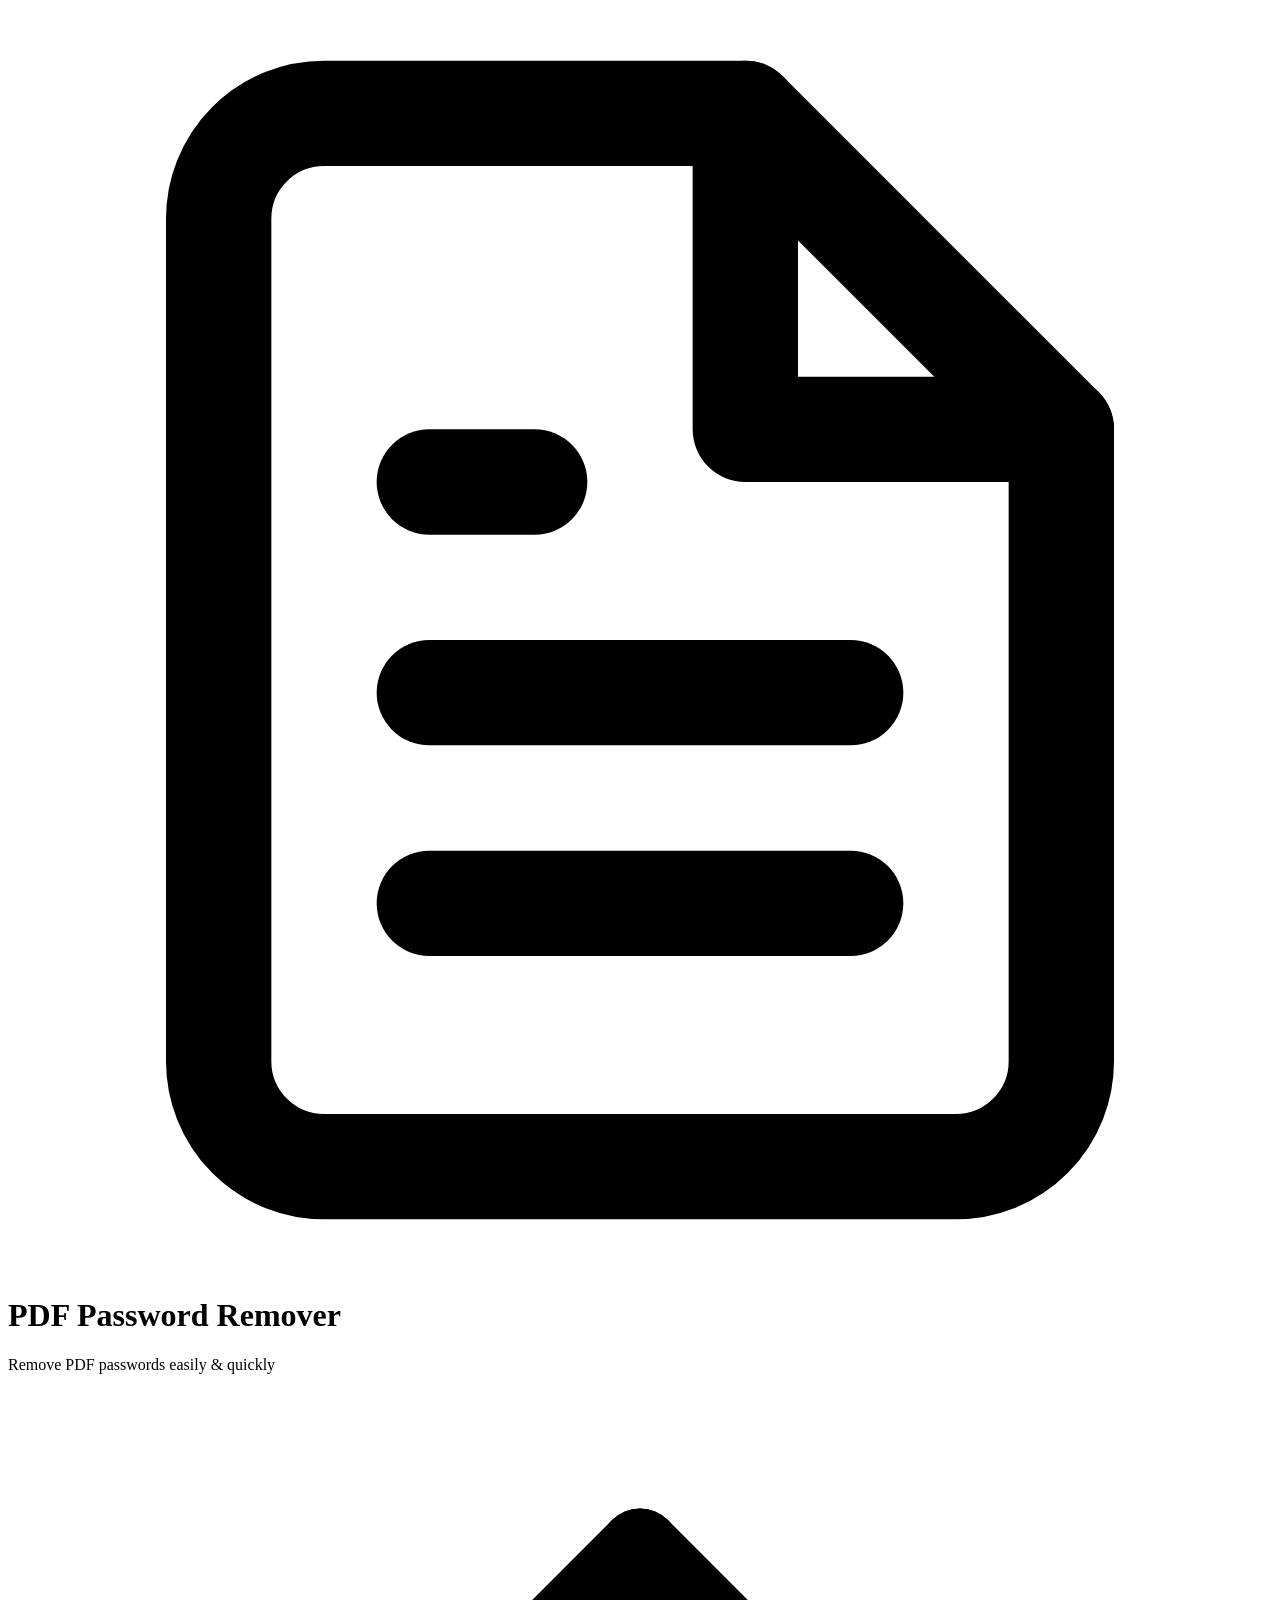
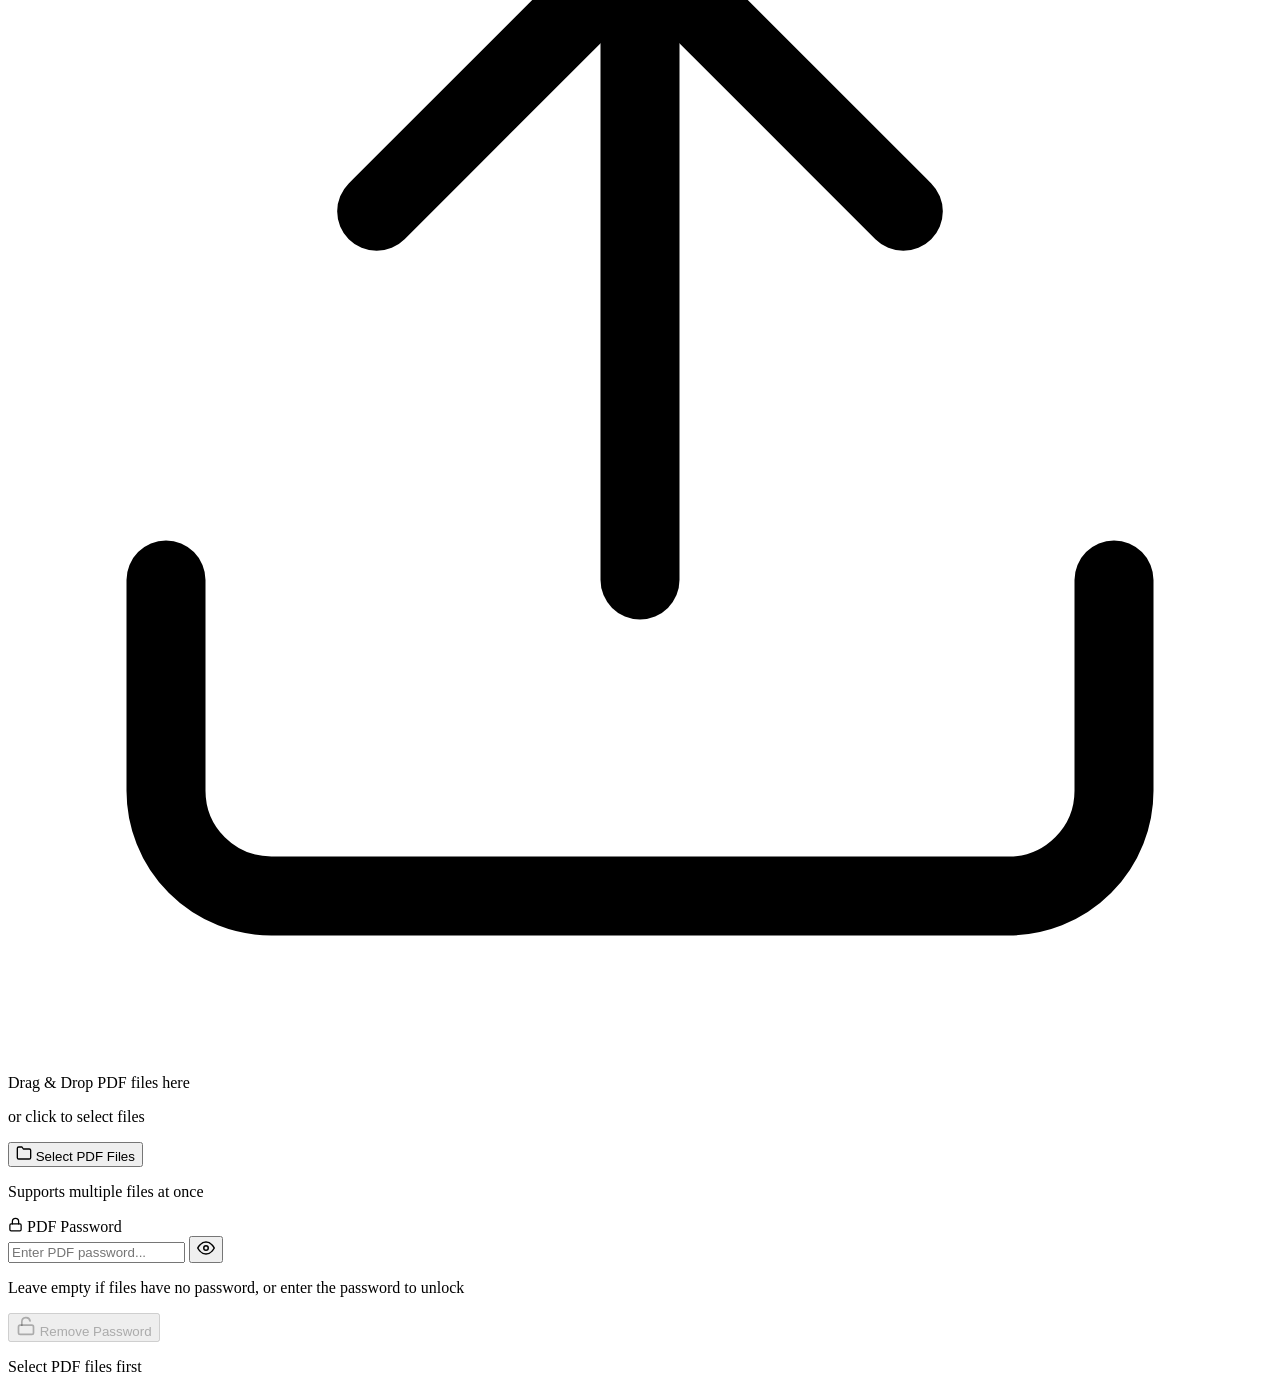
==== resources/index.html @ a190b260 "init" ====
<!DOCTYPE html>
<html lang="id">
  <head>
    <meta charset="UTF-8">
    <meta name="viewport" content="width=device-width, initial-scale=1.0">
    <title>PDF Password Remover</title>
    <meta name="description" content="Remove PDF passwords easily and quickly. Supports multiple files at once.">
    <link rel="preconnect" href="https://fonts.googleapis.com">
    <link rel="preconnect" href="https://fonts.gstatic.com" crossorigin>
    <link href="https://fonts.googleapis.com/css2?family=Inter:wght@300;400;500;600;700&display=swap" rel="stylesheet">
    <link rel="stylesheet" href="/styles.css">
  </head>
  <body>
    <div id="app">

      <!-- Header -->
      <header class="header">
        <div class="header-icon">
          <svg xmlns="http://www.w3.org/2000/svg" viewBox="0 0 24 24" fill="none" stroke="currentColor" stroke-width="2" stroke-linecap="round" stroke-linejoin="round">
            <path d="M14 2H6a2 2 0 0 0-2 2v16a2 2 0 0 0 2 2h12a2 2 0 0 0 2-2V8z"/>
            <polyline points="14 2 14 8 20 8"/>
            <line x1="16" y1="13" x2="8" y2="13"/>
            <line x1="16" y1="17" x2="8" y2="17"/>
            <polyline points="10 9 9 9 8 9"/>
          </svg>
        </div>
        <div class="header-text">
          <h1>PDF Password Remover</h1>
          <p>Remove PDF passwords easily & quickly</p>
        </div>
      </header>

      <!-- Main Content -->
      <main class="main-content">

        <!-- Drop Zone -->
        <div class="dropzone" id="dropzone">
          <div class="dropzone-inner" id="dropzoneInner">
            <div class="dropzone-icon" id="dropzoneIcon">
              <svg xmlns="http://www.w3.org/2000/svg" viewBox="0 0 24 24" fill="none" stroke="currentColor" stroke-width="1.5" stroke-linecap="round" stroke-linejoin="round">
                <path d="M21 15v4a2 2 0 0 1-2 2H5a2 2 0 0 1-2-2v-4"/>
                <polyline points="17 8 12 3 7 8"/>
                <line x1="12" y1="3" x2="12" y2="15"/>
              </svg>
            </div>
            <p class="dropzone-title">Drag & Drop PDF files here</p>
            <p class="dropzone-subtitle">or click to select files</p>
            <button class="btn-browse" id="btnBrowse" type="button">
              <svg xmlns="http://www.w3.org/2000/svg" viewBox="0 0 24 24" fill="none" stroke="currentColor" stroke-width="2" stroke-linecap="round" stroke-linejoin="round" width="16" height="16">
                <path d="M22 19a2 2 0 0 1-2 2H4a2 2 0 0 1-2-2V5a2 2 0 0 1 2-2h5l2 3h9a2 2 0 0 1 2 2z"/>
              </svg>
              Select PDF Files
            </button>
            <p class="dropzone-hint">Supports multiple files at once</p>
          </div>
          <input type="file" id="fileInput" accept=".pdf" multiple hidden>
        </div>

        <!-- File List -->
        <div class="file-list-section" id="fileListSection" style="display:none;">
          <div class="file-list-header">
            <div class="file-list-title">
              <svg xmlns="http://www.w3.org/2000/svg" viewBox="0 0 24 24" fill="none" stroke="currentColor" stroke-width="2" stroke-linecap="round" stroke-linejoin="round" width="16" height="16">
                <path d="M14 2H6a2 2 0 0 0-2 2v16a2 2 0 0 0 2 2h12a2 2 0 0 0 2-2V8z"/>
                <polyline points="14 2 14 8 20 8"/>
              </svg>
              <span>Selected Files</span>
              <span class="file-count-badge" id="fileCountBadge">0</span>
            </div>
            <button class="btn-clear-all" id="btnClearAll" type="button">
              <svg xmlns="http://www.w3.org/2000/svg" viewBox="0 0 24 24" fill="none" stroke="currentColor" stroke-width="2" stroke-linecap="round" stroke-linejoin="round" width="14" height="14">
                <polyline points="3 6 5 6 21 6"/>
                <path d="M19 6v14a2 2 0 0 1-2 2H7a2 2 0 0 1-2-2V6m3 0V4a1 1 0 0 1 1-1h4a1 1 0 0 1 1 1v2"/>
              </svg>
              Clear All
            </button>
          </div>
          <div class="file-list" id="fileList"></div>
          <button class="btn-add-more" id="btnAddMore" type="button">
            <svg xmlns="http://www.w3.org/2000/svg" viewBox="0 0 24 24" fill="none" stroke="currentColor" stroke-width="2" stroke-linecap="round" stroke-linejoin="round" width="14" height="14">
              <line x1="12" y1="5" x2="12" y2="19"/>
              <line x1="5" y1="12" x2="19" y2="12"/>
            </svg>
            Add More Files
          </button>
        </div>

        <!-- Password Input -->
        <div class="password-section" id="passwordSection">
          <div class="input-group">
            <label class="input-label" for="passwordInput">
              <svg xmlns="http://www.w3.org/2000/svg" viewBox="0 0 24 24" fill="none" stroke="currentColor" stroke-width="2" stroke-linecap="round" stroke-linejoin="round" width="15" height="15">
                <rect x="3" y="11" width="18" height="11" rx="2" ry="2"/>
                <path d="M7 11V7a5 5 0 0 1 10 0v4"/>
              </svg>
              PDF Password
            </label>
            <div class="password-input-wrapper">
              <input
                type="password"
                id="passwordInput"
                class="input-field"
                placeholder="Enter PDF password..."
                autocomplete="off"
              >
              <button class="btn-toggle-password" id="btnTogglePassword" type="button" title="Show/Hide Password">
                <svg class="eye-icon" xmlns="http://www.w3.org/2000/svg" viewBox="0 0 24 24" fill="none" stroke="currentColor" stroke-width="2" stroke-linecap="round" stroke-linejoin="round" width="18" height="18">
                  <path d="M1 12s4-8 11-8 11 8 11 8-4 8-11 8-11-8-11-8z"/>
                  <circle cx="12" cy="12" r="3"/>
                </svg>
                <svg class="eye-off-icon" style="display:none;" xmlns="http://www.w3.org/2000/svg" viewBox="0 0 24 24" fill="none" stroke="currentColor" stroke-width="2" stroke-linecap="round" stroke-linejoin="round" width="18" height="18">
                  <path d="M17.94 17.94A10.07 10.07 0 0 1 12 20c-7 0-11-8-11-8a18.45 18.45 0 0 1 5.06-5.94"/>
                  <path d="M9.9 4.24A9.12 9.12 0 0 1 12 4c7 0 11 8 11 8a18.5 18.5 0 0 1-2.16 3.19"/>
                  <line x1="1" y1="1" x2="23" y2="23"/>
                </svg>
              </button>
            </div>
            <p class="input-hint">Leave empty if files have no password, or enter the password to unlock</p>
          </div>
        </div>

        <!-- Action Button -->
        <div class="action-section">
          <button class="btn-remove" id="btnRemovePassword" type="button" disabled>
            <span class="btn-remove-inner">
              <svg class="btn-icon-unlock" xmlns="http://www.w3.org/2000/svg" viewBox="0 0 24 24" fill="none" stroke="currentColor" stroke-width="2" stroke-linecap="round" stroke-linejoin="round" width="20" height="20">
                <rect x="3" y="11" width="18" height="11" rx="2" ry="2"/>
                <path d="M7 11V7a5 5 0 0 1 9.9-1"/>
              </svg>
              <span class="btn-text">Remove Password</span>
            </span>
            <span class="btn-loading" style="display:none;">
              <span class="spinner"></span>
              <span>Processing...</span>
            </span>
          </button>
          <p class="action-hint" id="actionHint">Select PDF files first</p>
        </div>

        <!-- Toast Notification -->
        <div class="toast" id="toast">
          <div class="toast-icon" id="toastIcon"></div>
          <span id="toastMessage"></span>
        </div>

      </main>
    </div>

    <!-- Exit Confirmation Modal (Custom) -->
    <div class="modal-overlay" id="exitModalOverlay" style="display:none;">
      <div class="modal-content">
        <div class="modal-header">
          <svg xmlns="http://www.w3.org/2000/svg" viewBox="0 0 24 24" fill="none" stroke="currentColor" stroke-width="2" stroke-linecap="round" stroke-linejoin="round" width="24" height="24" style="color:var(--danger)"><circle cx="12" cy="12" r="10"/><line x1="12" y1="8" x2="12" y2="12"/><line x1="12" y1="16" x2="12.01" y2="16"/></svg>
          <h2>Exit Application</h2>
        </div>
        <div class="modal-body">
          <p>Are you sure you want to close PDF Password Remover?</p>
        </div>
        <div class="modal-footer">
          <button class="btn-modal-cancel" id="btnExitCancel">Cancel</button>
          <button class="btn-modal-confirm" id="btnExitConfirm">Close App</button>
        </div>
      </div>
    </div>

    <!-- Neutralino.js client -->
    <script src="/js/neutralino.js"></script>
    <!-- App logic -->
    <script src="/js/main.js"></script>
  </body>
</html>
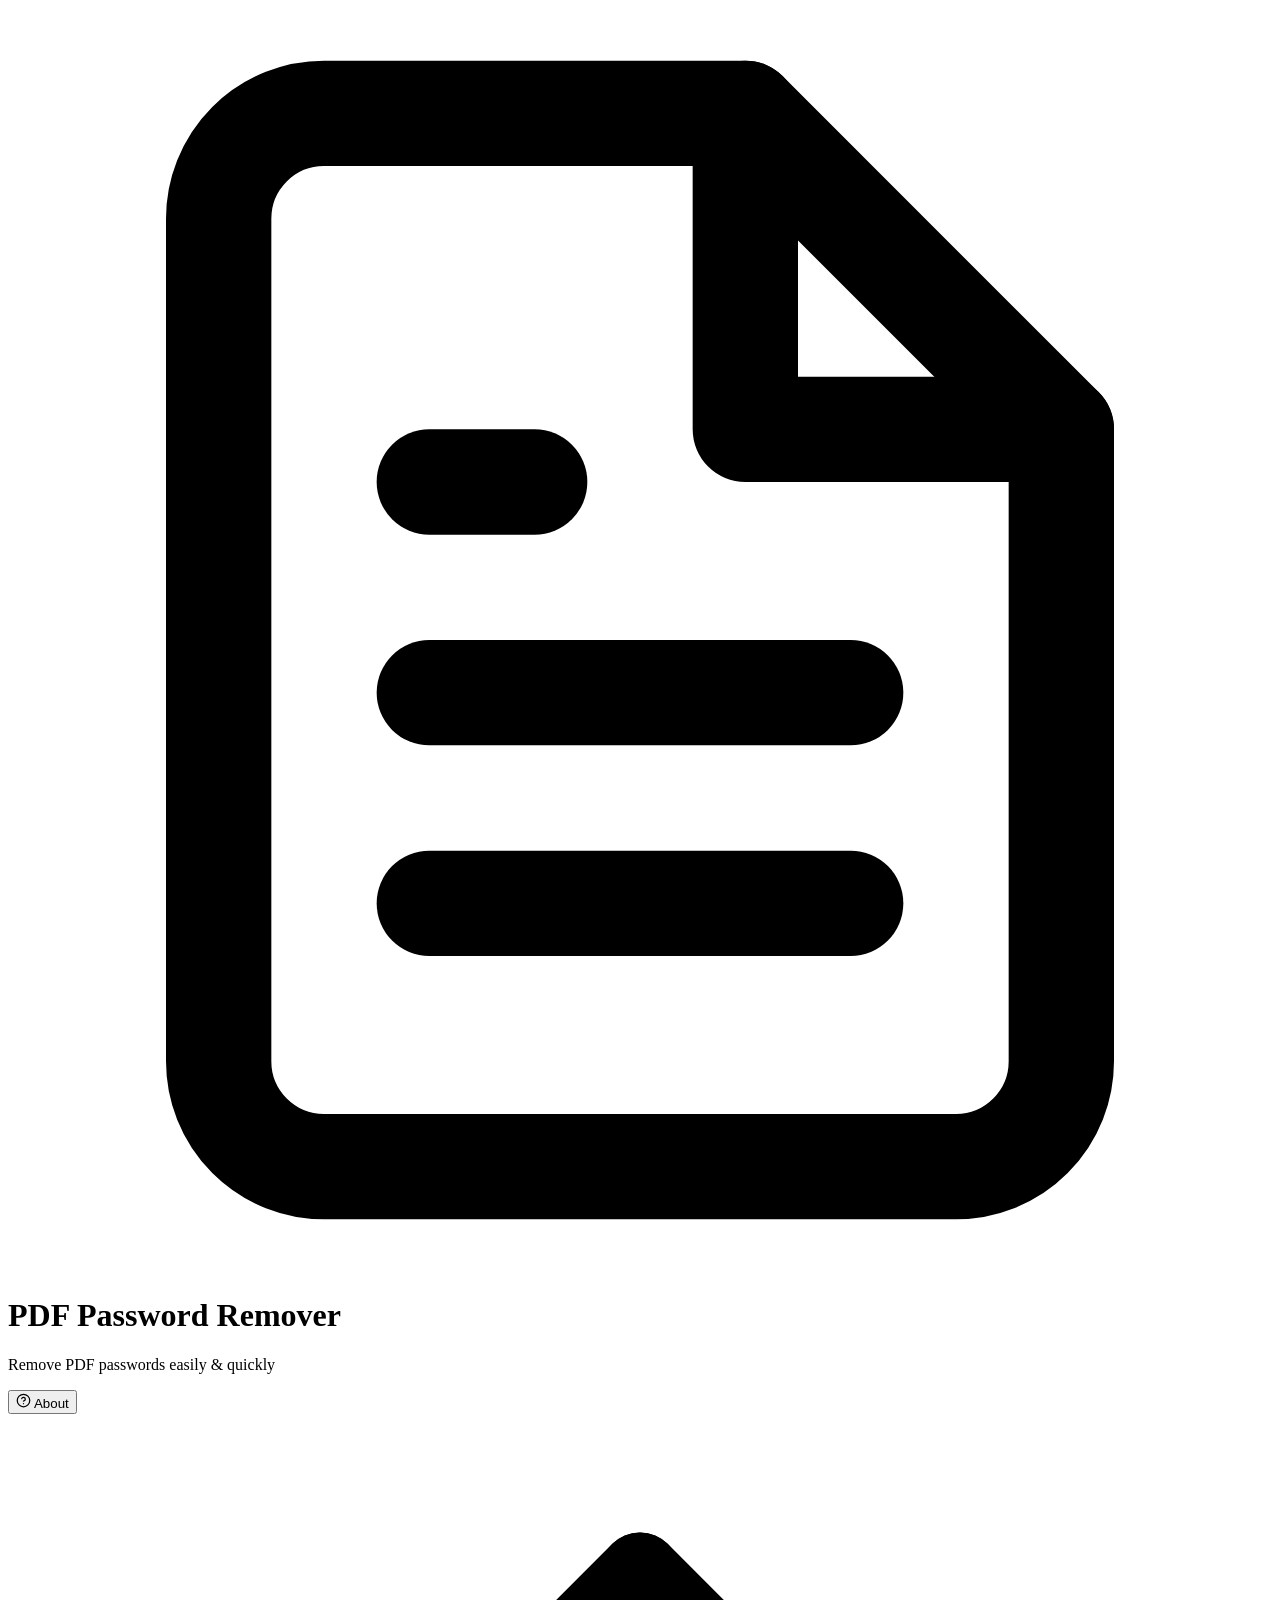
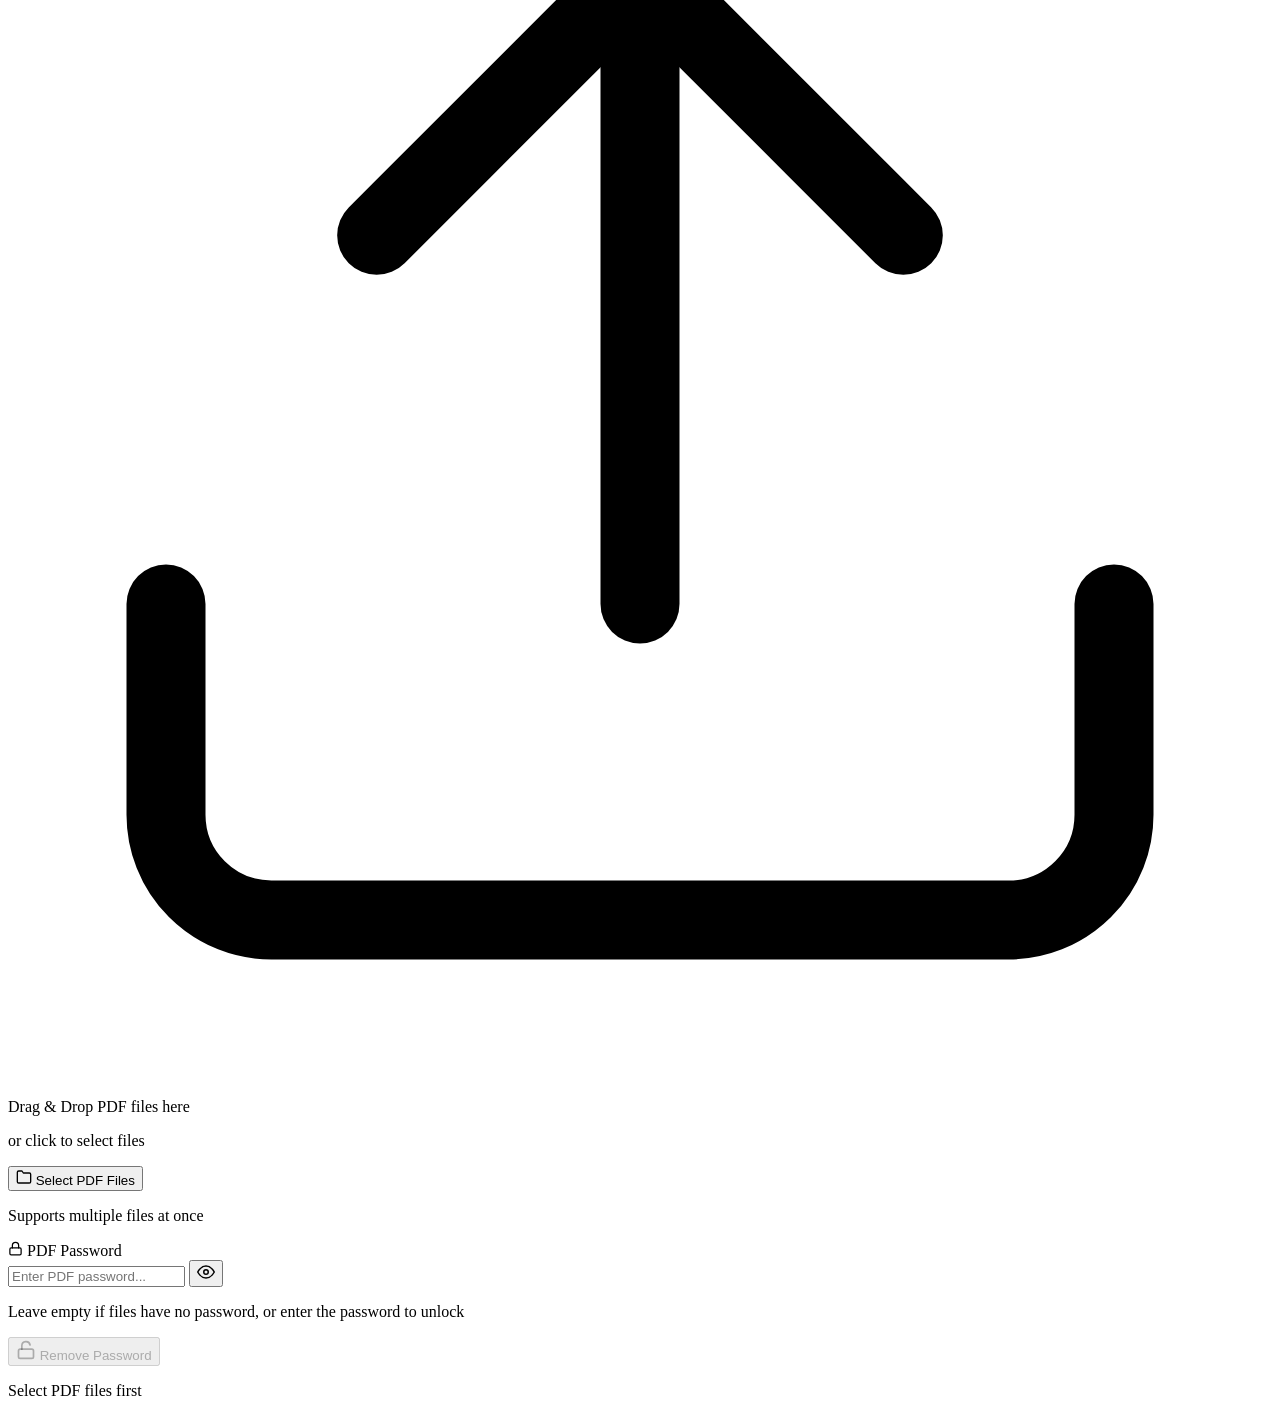
==== commit b605107f: "feat: add landing page, assets, and supporting resources for the PDF password remover tool" ====
--- a/resources/index.html
+++ b/resources/index.html
@@ -1,171 +1,177 @@
 <!DOCTYPE html>
 <html lang="id">
-  <head>
-    <meta charset="UTF-8">
-    <meta name="viewport" content="width=device-width, initial-scale=1.0">
-    <title>PDF Password Remover</title>
-    <meta name="description" content="Remove PDF passwords easily and quickly. Supports multiple files at once.">
-    <link rel="preconnect" href="https://fonts.googleapis.com">
-    <link rel="preconnect" href="https://fonts.gstatic.com" crossorigin>
-    <link href="https://fonts.googleapis.com/css2?family=Inter:wght@300;400;500;600;700&display=swap" rel="stylesheet">
-    <link rel="stylesheet" href="/styles.css">
-  </head>
-  <body>
-    <div id="app">
 
-      <!-- Header -->
-      <header class="header">
-        <div class="header-icon">
-          <svg xmlns="http://www.w3.org/2000/svg" viewBox="0 0 24 24" fill="none" stroke="currentColor" stroke-width="2" stroke-linecap="round" stroke-linejoin="round">
-            <path d="M14 2H6a2 2 0 0 0-2 2v16a2 2 0 0 0 2 2h12a2 2 0 0 0 2-2V8z"/>
-            <polyline points="14 2 14 8 20 8"/>
-            <line x1="16" y1="13" x2="8" y2="13"/>
-            <line x1="16" y1="17" x2="8" y2="17"/>
-            <polyline points="10 9 9 9 8 9"/>
-          </svg>
+<head>
+  <meta charset="UTF-8">
+  <meta name="viewport" content="width=device-width, initial-scale=1.0">
+  <title>PDF Password Remover</title>
+  <link rel="icon" href="/icons/appIcon.ico" type="image/x-icon">
+  <meta name="description" content="Remove PDF passwords easily and quickly. Supports multiple files at once.">
+  <link rel="preconnect" href="https://fonts.googleapis.com">
+  <link rel="preconnect" href="https://fonts.gstatic.com" crossorigin>
+  <link href="https://fonts.googleapis.com/css2?family=Inter:wght@300;400;500;600;700&display=swap" rel="stylesheet">
+  <link rel="stylesheet" href="/styles.css">
+</head>
+
+<body>
+  <div id="app">
+
+    <!-- Header -->
+    <header class="header">
+      <div class="header-icon">
+        <svg xmlns="http://www.w3.org/2000/svg" viewBox="0 0 24 24" fill="none" stroke="currentColor" stroke-width="2"
+          stroke-linecap="round" stroke-linejoin="round">
+          <path d="M14 2H6a2 2 0 0 0-2 2v16a2 2 0 0 0 2 2h12a2 2 0 0 0 2-2V8z" />
+          <polyline points="14 2 14 8 20 8" />
+          <line x1="16" y1="13" x2="8" y2="13" />
+          <line x1="16" y1="17" x2="8" y2="17" />
+          <polyline points="10 9 9 9 8 9" />
+        </svg>
+      </div>
+      <div class="header-text">
+        <h1>PDF Password Remover</h1>
+        <p>Remove PDF passwords easily & quickly</p>
+      </div>
+      <button class="btn-help" id="btnHelp" type="button" title="About this app">
+        <svg xmlns="http://www.w3.org/2000/svg" viewBox="0 0 24 24" fill="none" stroke="currentColor" stroke-width="2"
+          stroke-linecap="round" stroke-linejoin="round" width="15" height="15">
+          <circle cx="12" cy="12" r="10" />
+          <path d="M9.09 9a3 3 0 0 1 5.83 1c0 2-3 3-3 3" />
+          <line x1="12" y1="17" x2="12.01" y2="17" />
+        </svg>
+        <span>About</span>
+      </button>
+    </header>
+
+    <!-- Main Content -->
+    <main class="main-content">
+
+      <!-- Drop Zone -->
+      <div class="dropzone" id="dropzone">
+        <div class="dropzone-inner" id="dropzoneInner">
+          <div class="dropzone-icon" id="dropzoneIcon">
+            <svg xmlns="http://www.w3.org/2000/svg" viewBox="0 0 24 24" fill="none" stroke="currentColor"
+              stroke-width="1.5" stroke-linecap="round" stroke-linejoin="round">
+              <path d="M21 15v4a2 2 0 0 1-2 2H5a2 2 0 0 1-2-2v-4" />
+              <polyline points="17 8 12 3 7 8" />
+              <line x1="12" y1="3" x2="12" y2="15" />
+            </svg>
+          </div>
+          <p class="dropzone-title">Drag & Drop PDF files here</p>
+          <p class="dropzone-subtitle">or click to select files</p>
+          <button class="btn-browse" id="btnBrowse" type="button">
+            <svg xmlns="http://www.w3.org/2000/svg" viewBox="0 0 24 24" fill="none" stroke="currentColor"
+              stroke-width="2" stroke-linecap="round" stroke-linejoin="round" width="16" height="16">
+              <path d="M22 19a2 2 0 0 1-2 2H4a2 2 0 0 1-2-2V5a2 2 0 0 1 2-2h5l2 3h9a2 2 0 0 1 2 2z" />
+            </svg>
+            Select PDF Files
+          </button>
+          <p class="dropzone-hint">Supports multiple files at once</p>
         </div>
-        <div class="header-text">
-          <h1>PDF Password Remover</h1>
-          <p>Remove PDF passwords easily & quickly</p>
-        </div>
-      </header>
+        <input type="file" id="fileInput" accept=".pdf" multiple hidden>
+      </div>
 
-      <!-- Main Content -->
-      <main class="main-content">
-
-        <!-- Drop Zone -->
-        <div class="dropzone" id="dropzone">
-          <div class="dropzone-inner" id="dropzoneInner">
-            <div class="dropzone-icon" id="dropzoneIcon">
-              <svg xmlns="http://www.w3.org/2000/svg" viewBox="0 0 24 24" fill="none" stroke="currentColor" stroke-width="1.5" stroke-linecap="round" stroke-linejoin="round">
-                <path d="M21 15v4a2 2 0 0 1-2 2H5a2 2 0 0 1-2-2v-4"/>
-                <polyline points="17 8 12 3 7 8"/>
-                <line x1="12" y1="3" x2="12" y2="15"/>
+      <!-- File List -->
+      <div class="file-list-section" id="fileListSection" style="display:none;">
+        <div class="file-list-header">
+          <div class="file-list-title">
+            <svg xmlns="http://www.w3.org/2000/svg" viewBox="0 0 24 24" fill="none" stroke="currentColor"
+              stroke-width="2" stroke-linecap="round" stroke-linejoin="round" width="16" height="16">
+              <path d="M14 2H6a2 2 0 0 0-2 2v16a2 2 0 0 0 2 2h12a2 2 0 0 0 2-2V8z" />
+              <polyline points="14 2 14 8 20 8" />
+            </svg>
+            <span>Selected Files</span>
+            <span class="file-count-badge" id="fileCountBadge">0</span>
+          </div>
+          <div class="file-list-header-actions">
+            <button class="btn-add-more" id="btnAddMore" type="button">
+              <svg xmlns="http://www.w3.org/2000/svg" viewBox="0 0 24 24" fill="none" stroke="currentColor"
+                stroke-width="2" stroke-linecap="round" stroke-linejoin="round" width="13" height="13">
+                <line x1="12" y1="5" x2="12" y2="19" />
+                <line x1="5" y1="12" x2="19" y2="12" />
               </svg>
-            </div>
-            <p class="dropzone-title">Drag & Drop PDF files here</p>
-            <p class="dropzone-subtitle">or click to select files</p>
-            <button class="btn-browse" id="btnBrowse" type="button">
-              <svg xmlns="http://www.w3.org/2000/svg" viewBox="0 0 24 24" fill="none" stroke="currentColor" stroke-width="2" stroke-linecap="round" stroke-linejoin="round" width="16" height="16">
-                <path d="M22 19a2 2 0 0 1-2 2H4a2 2 0 0 1-2-2V5a2 2 0 0 1 2-2h5l2 3h9a2 2 0 0 1 2 2z"/>
-              </svg>
-              Select PDF Files
+              Add More
             </button>
-            <p class="dropzone-hint">Supports multiple files at once</p>
-          </div>
-          <input type="file" id="fileInput" accept=".pdf" multiple hidden>
-        </div>
-
-        <!-- File List -->
-        <div class="file-list-section" id="fileListSection" style="display:none;">
-          <div class="file-list-header">
-            <div class="file-list-title">
-              <svg xmlns="http://www.w3.org/2000/svg" viewBox="0 0 24 24" fill="none" stroke="currentColor" stroke-width="2" stroke-linecap="round" stroke-linejoin="round" width="16" height="16">
-                <path d="M14 2H6a2 2 0 0 0-2 2v16a2 2 0 0 0 2 2h12a2 2 0 0 0 2-2V8z"/>
-                <polyline points="14 2 14 8 20 8"/>
-              </svg>
-              <span>Selected Files</span>
-              <span class="file-count-badge" id="fileCountBadge">0</span>
-            </div>
             <button class="btn-clear-all" id="btnClearAll" type="button">
-              <svg xmlns="http://www.w3.org/2000/svg" viewBox="0 0 24 24" fill="none" stroke="currentColor" stroke-width="2" stroke-linecap="round" stroke-linejoin="round" width="14" height="14">
-                <polyline points="3 6 5 6 21 6"/>
-                <path d="M19 6v14a2 2 0 0 1-2 2H7a2 2 0 0 1-2-2V6m3 0V4a1 1 0 0 1 1-1h4a1 1 0 0 1 1 1v2"/>
+              <svg xmlns="http://www.w3.org/2000/svg" viewBox="0 0 24 24" fill="none" stroke="currentColor"
+                stroke-width="2" stroke-linecap="round" stroke-linejoin="round" width="14" height="14">
+                <polyline points="3 6 5 6 21 6" />
+                <path d="M19 6v14a2 2 0 0 1-2 2H7a2 2 0 0 1-2-2V6m3 0V4a1 1 0 0 1 1-1h4a1 1 0 0 1 1 1v2" />
               </svg>
               Clear All
             </button>
           </div>
-          <div class="file-list" id="fileList"></div>
-          <button class="btn-add-more" id="btnAddMore" type="button">
-            <svg xmlns="http://www.w3.org/2000/svg" viewBox="0 0 24 24" fill="none" stroke="currentColor" stroke-width="2" stroke-linecap="round" stroke-linejoin="round" width="14" height="14">
-              <line x1="12" y1="5" x2="12" y2="19"/>
-              <line x1="5" y1="12" x2="19" y2="12"/>
+        </div>
+        <div class="file-list" id="fileList"></div>
+      </div>
+
+      <!-- Password Input -->
+      <div class="password-section" id="passwordSection">
+        <div class="input-group">
+          <label class="input-label" for="passwordInput">
+            <svg xmlns="http://www.w3.org/2000/svg" viewBox="0 0 24 24" fill="none" stroke="currentColor"
+              stroke-width="2" stroke-linecap="round" stroke-linejoin="round" width="15" height="15">
+              <rect x="3" y="11" width="18" height="11" rx="2" ry="2" />
+              <path d="M7 11V7a5 5 0 0 1 10 0v4" />
             </svg>
-            Add More Files
-          </button>
-        </div>
-
-        <!-- Password Input -->
-        <div class="password-section" id="passwordSection">
-          <div class="input-group">
-            <label class="input-label" for="passwordInput">
-              <svg xmlns="http://www.w3.org/2000/svg" viewBox="0 0 24 24" fill="none" stroke="currentColor" stroke-width="2" stroke-linecap="round" stroke-linejoin="round" width="15" height="15">
-                <rect x="3" y="11" width="18" height="11" rx="2" ry="2"/>
-                <path d="M7 11V7a5 5 0 0 1 10 0v4"/>
+            PDF Password
+          </label>
+          <div class="password-input-wrapper">
+            <input type="password" id="passwordInput" class="input-field" placeholder="Enter PDF password..."
+              autocomplete="off">
+            <button class="btn-toggle-password" id="btnTogglePassword" type="button" title="Show/Hide Password">
+              <svg class="eye-icon" xmlns="http://www.w3.org/2000/svg" viewBox="0 0 24 24" fill="none"
+                stroke="currentColor" stroke-width="2" stroke-linecap="round" stroke-linejoin="round" width="18"
+                height="18">
+                <path d="M1 12s4-8 11-8 11 8 11 8-4 8-11 8-11-8-11-8z" />
+                <circle cx="12" cy="12" r="3" />
               </svg>
-              PDF Password
-            </label>
-            <div class="password-input-wrapper">
-              <input
-                type="password"
-                id="passwordInput"
-                class="input-field"
-                placeholder="Enter PDF password..."
-                autocomplete="off"
-              >
-              <button class="btn-toggle-password" id="btnTogglePassword" type="button" title="Show/Hide Password">
-                <svg class="eye-icon" xmlns="http://www.w3.org/2000/svg" viewBox="0 0 24 24" fill="none" stroke="currentColor" stroke-width="2" stroke-linecap="round" stroke-linejoin="round" width="18" height="18">
-                  <path d="M1 12s4-8 11-8 11 8 11 8-4 8-11 8-11-8-11-8z"/>
-                  <circle cx="12" cy="12" r="3"/>
-                </svg>
-                <svg class="eye-off-icon" style="display:none;" xmlns="http://www.w3.org/2000/svg" viewBox="0 0 24 24" fill="none" stroke="currentColor" stroke-width="2" stroke-linecap="round" stroke-linejoin="round" width="18" height="18">
-                  <path d="M17.94 17.94A10.07 10.07 0 0 1 12 20c-7 0-11-8-11-8a18.45 18.45 0 0 1 5.06-5.94"/>
-                  <path d="M9.9 4.24A9.12 9.12 0 0 1 12 4c7 0 11 8 11 8a18.5 18.5 0 0 1-2.16 3.19"/>
-                  <line x1="1" y1="1" x2="23" y2="23"/>
-                </svg>
-              </button>
-            </div>
-            <p class="input-hint">Leave empty if files have no password, or enter the password to unlock</p>
+              <svg class="eye-off-icon" style="display:none;" xmlns="http://www.w3.org/2000/svg" viewBox="0 0 24 24"
+                fill="none" stroke="currentColor" stroke-width="2" stroke-linecap="round" stroke-linejoin="round"
+                width="18" height="18">
+                <path d="M17.94 17.94A10.07 10.07 0 0 1 12 20c-7 0-11-8-11-8a18.45 18.45 0 0 1 5.06-5.94" />
+                <path d="M9.9 4.24A9.12 9.12 0 0 1 12 4c7 0 11 8 11 8a18.5 18.5 0 0 1-2.16 3.19" />
+                <line x1="1" y1="1" x2="23" y2="23" />
+              </svg>
+            </button>
           </div>
-        </div>
-
-        <!-- Action Button -->
-        <div class="action-section">
-          <button class="btn-remove" id="btnRemovePassword" type="button" disabled>
-            <span class="btn-remove-inner">
-              <svg class="btn-icon-unlock" xmlns="http://www.w3.org/2000/svg" viewBox="0 0 24 24" fill="none" stroke="currentColor" stroke-width="2" stroke-linecap="round" stroke-linejoin="round" width="20" height="20">
-                <rect x="3" y="11" width="18" height="11" rx="2" ry="2"/>
-                <path d="M7 11V7a5 5 0 0 1 9.9-1"/>
-              </svg>
-              <span class="btn-text">Remove Password</span>
-            </span>
-            <span class="btn-loading" style="display:none;">
-              <span class="spinner"></span>
-              <span>Processing...</span>
-            </span>
-          </button>
-          <p class="action-hint" id="actionHint">Select PDF files first</p>
-        </div>
-
-        <!-- Toast Notification -->
-        <div class="toast" id="toast">
-          <div class="toast-icon" id="toastIcon"></div>
-          <span id="toastMessage"></span>
-        </div>
-
-      </main>
-    </div>
-
-    <!-- Exit Confirmation Modal (Custom) -->
-    <div class="modal-overlay" id="exitModalOverlay" style="display:none;">
-      <div class="modal-content">
-        <div class="modal-header">
-          <svg xmlns="http://www.w3.org/2000/svg" viewBox="0 0 24 24" fill="none" stroke="currentColor" stroke-width="2" stroke-linecap="round" stroke-linejoin="round" width="24" height="24" style="color:var(--danger)"><circle cx="12" cy="12" r="10"/><line x1="12" y1="8" x2="12" y2="12"/><line x1="12" y1="16" x2="12.01" y2="16"/></svg>
-          <h2>Exit Application</h2>
-        </div>
-        <div class="modal-body">
-          <p>Are you sure you want to close PDF Password Remover?</p>
-        </div>
-        <div class="modal-footer">
-          <button class="btn-modal-cancel" id="btnExitCancel">Cancel</button>
-          <button class="btn-modal-confirm" id="btnExitConfirm">Close App</button>
+          <p class="input-hint">Leave empty if files have no password, or enter the password to unlock</p>
         </div>
       </div>
-    </div>
 
-    <!-- Neutralino.js client -->
-    <script src="/js/neutralino.js"></script>
-    <!-- App logic -->
-    <script src="/js/main.js"></script>
-  </body>
-</html>
+      <!-- Action Button -->
+      <div class="action-section">
+        <button class="btn-remove" id="btnRemovePassword" type="button" disabled>
+          <span class="btn-remove-inner">
+            <svg class="btn-icon-unlock" xmlns="http://www.w3.org/2000/svg" viewBox="0 0 24 24" fill="none"
+              stroke="currentColor" stroke-width="2" stroke-linecap="round" stroke-linejoin="round" width="20"
+              height="20">
+              <rect x="3" y="11" width="18" height="11" rx="2" ry="2" />
+              <path d="M7 11V7a5 5 0 0 1 9.9-1" />
+            </svg>
+            <span class="btn-text">Remove Password</span>
+          </span>
+          <span class="btn-loading" style="display:none;">
+            <span class="spinner"></span>
+            <span>Processing...</span>
+          </span>
+        </button>
+        <p class="action-hint" id="actionHint">Select PDF files first</p>
+      </div>
+
+      <!-- Toast Notification -->
+      <div class="toast" id="toast">
+        <div class="toast-icon" id="toastIcon"></div>
+        <span id="toastMessage"></span>
+      </div>
+
+    </main>
+  </div>
+
+  <!-- Neutralino.js client -->
+  <script src="/js/neutralino.js"></script>
+  <!-- App logic -->
+  <script src="/js/main.js"></script>
+</body>
+
+</html>
